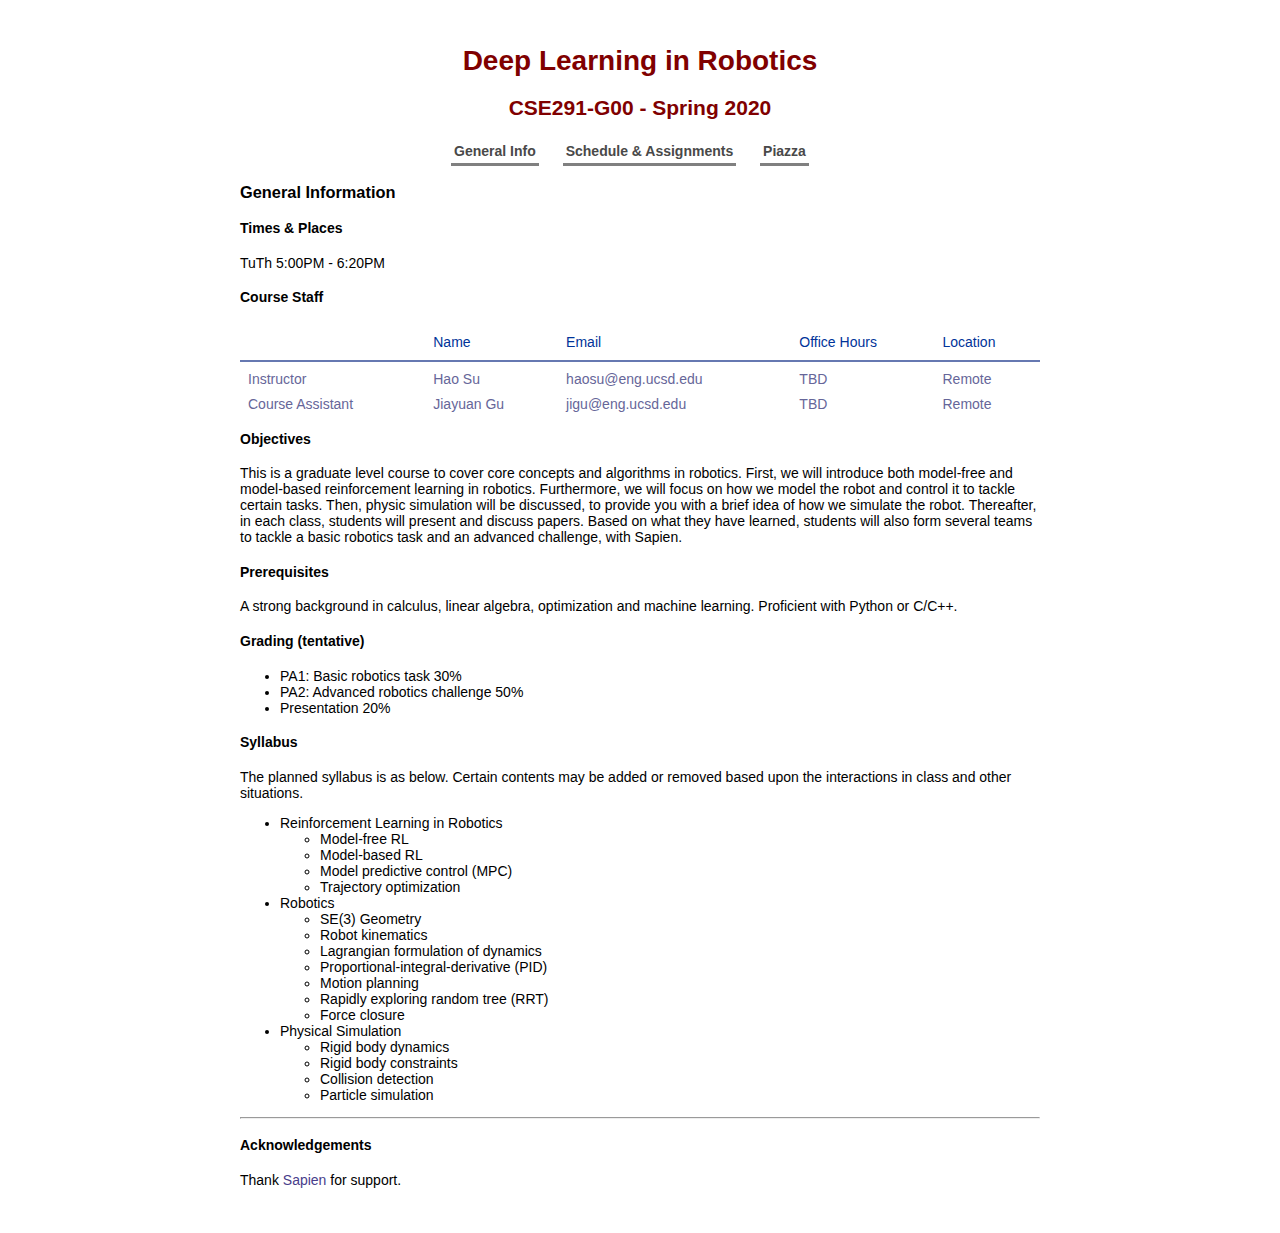
==== SP20/index.html @ ec4d0996 "updated course name" ====
<!DOCTYPE html>
<html lang="en">
<head>
    <meta charset="UTF-8">
    <title>CSE291-G00: Robotics meets Machine Learning Home Page</title>
    <link rel="stylesheet" type="text/css" href="cs468.css">
</head>
<body>
<h1 style="text-align:center; color:#800000">Deep Learning in Robotics</h1>
<h2 style="text-align:center; color:#800000">CSE291-G00 - Spring 2020</h2>
<div id="content">
    <div class="underlinemenu">
        <ul>
            <li><a href="#info">General Info</a></li>
<!--            <li><a href="resources.html">Resources</a></li>-->
            <li><a href="schedule.html">Schedule &amp; Assignments</a></li>
            <li><a href="https://piazza.com/ucsd/spring2020/cse291g00">Piazza</a></li>
        </ul>
    </div>

    <h3 id="info">General Information</h3>

    <h4>Times &amp; Places</h4>
    <p>TuTh 5:00PM - 6:20PM</p>

    <h4>Course Staff</h4>
    <table id="hor-minimalist-a">
        <thead>
        <tr>
            <th scope="col"></th>
            <th scope="col">Name</th>
            <th scope="col">Email</th>
            <th scope="col">Office Hours</th>
            <th scope="col">Location</th>
        </tr>
        </thead>
        <tbody>
        <tr>
            <td>Instructor</td>
            <td>Hao Su</td>
            <td>haosu@eng.ucsd.edu</td>
            <td>TBD</td>
            <td>Remote</td>
        </tr>
        <tr>
            <td>Course Assistant</td>
            <td>Jiayuan Gu</td>
            <td>jigu@eng.ucsd.edu</td>
            <td>TBD</td>
            <td>Remote</td>
        </tr>
        </tbody>
    </table>

    <h4>Objectives</h4>
    <p>
        This is a graduate level course to cover core concepts and algorithms in robotics.
        First, we will introduce both model-free and model-based reinforcement learning in robotics.
        Furthermore, we will focus on how we model the robot and control it to tackle certain tasks.
        Then, physic simulation will be discussed, to provide you with a brief idea of how we simulate the robot.
        Thereafter, in each class, students will present and discuss papers.
        Based on what they have learned, students will also form several teams to tackle a basic robotics task and an
        advanced challenge, with Sapien.
    </p>

    <h4>Prerequisites</h4>
    <p>
        A strong background in calculus, linear algebra, optimization and machine learning.
        Proficient with Python or C/C++.
    </p>

    <h4>Grading (tentative)</h4>
    <ul>
        <li>PA1: Basic robotics task 30%</li>
        <li>PA2: Advanced robotics challenge 50%</li>
        <li>Presentation 20%</li>
    </ul>

    <h4>Syllabus</h4>
    <p>
        The planned syllabus is as below.
        Certain contents may be added or removed based upon the interactions in class and other situations.
    </p>
    <ul>
        <li>Reinforcement Learning in Robotics
            <ul>
                <li>Model-free RL</li>
                <li>Model-based RL</li>
                <li>Model predictive control (MPC)</li>
                <li>Trajectory optimization</li>
            </ul>
        </li>
        <li>Robotics
            <ul>
                <li>SE(3) Geometry</li>
                <li>Robot kinematics</li>
                <li>Lagrangian formulation of dynamics</li>
                <li>Proportional-integral-derivative (PID)</li>
                <li>Motion planning</li>
                <li>Rapidly exploring random tree (RRT)</li>
                <li>Force closure</li>
            </ul>
        </li>
        <li>Physical Simulation
            <ul>
                <li>Rigid body dynamics</li>
                <li>Rigid body constraints</li>
                <li>Collision detection</li>
                <li>Particle simulation</li>
            </ul>
        </li>
    </ul>

    <hr>

    <h4>Acknowledgements</h4>
    <p>Thank <a href="https://sapien.ucsd.edu/">Sapien</a> for support.</p>
</div>

</body>
</html>
---- SP20/cs468.css ----
/*Credits: Dynamic Drive CSS Library */
/*URL: http://www.dynamicdrive.com/style/ */
body
{
	font-family: "Lucida Sans Unicode", "Lucida Grande", Sans-Serif;
	font-size: 14px;
	background: #fff;
	margin: 45px;
	border-collapse: collapse;
	text-align: center;
	vertical-align: middle;
}

#content  
{
	width: 800px; 
	text-align: left; 
	margin: 0 auto;
} 

a {
  color: #483D8B;
}
a:link {
  text-decoration: none;
  color: #483D8B;
}
a:visited {
  text-decoration: none;
  color: #483D8B;
}
a:active {
  text-decoration: none;
  color: #483D8B;
}
a:hover {
  text-decoration: underline;
  color: #800000;
}

.underlinemenu ul li a:hover, .underlinemenu ul li a.selected
{
	border-bottom-color: black;
}

.underlinemenu
{
	font-weight: bold;
	width: 100%;
}

.underlinemenu ul
{
	padding: 6px 0 7px 0; /*6px should equal top padding of "ul li a" below, 7px should equal bottom padding + bottom border of "ul li a" below*/
	margin: 0;
	text-align: center;
}

.underlinemenu ul li
{
	display: inline;
}

.underlinemenu ul li a
{
	color: #494949;
	padding: 6px 3px 4px 3px; /*top padding is 6px, bottom padding is 4px*/
	margin-right: 20px; /*spacing between each menu link*/
	text-decoration: none;
	border-bottom: 3px solid gray; /*bottom border is 3px*/
}

.underlinemenu ul li a:hover, .underlinemenu ul li a.selected
{
	border-bottom-color: black;
}

#hor-minimalist-a
{
	font-family: "Lucida Sans Unicode", "Lucida Grande", Sans-Serif;
	font-size: 14px;
	background: #fff;
	width: 800px;
	border-collapse: collapse;
	text-align: left;
}
#hor-minimalist-a th
{
	font-size: 14px;
	font-weight: normal;
	color: #039;
	padding: 10px 8px;
	border-bottom: 2px solid #6678b1;
}
#hor-minimalist-a td
{
	color: #669;
	padding: 9px 8px 0px 8px;
}

#hor-zebra
{
    font-size: 14px;
	text-align: left;
	width: 800px;
	border-collapse: collapse;
}
#hor-zebra th
{
	font-size: 16px;
	font-weight: bold;
	padding: 10px 8px;
	background: #e8edff; 
}
#hor-zebra td
{
	padding: 8px;
}
#hor-zebra .odd
{
	background: #e8edff; 
}
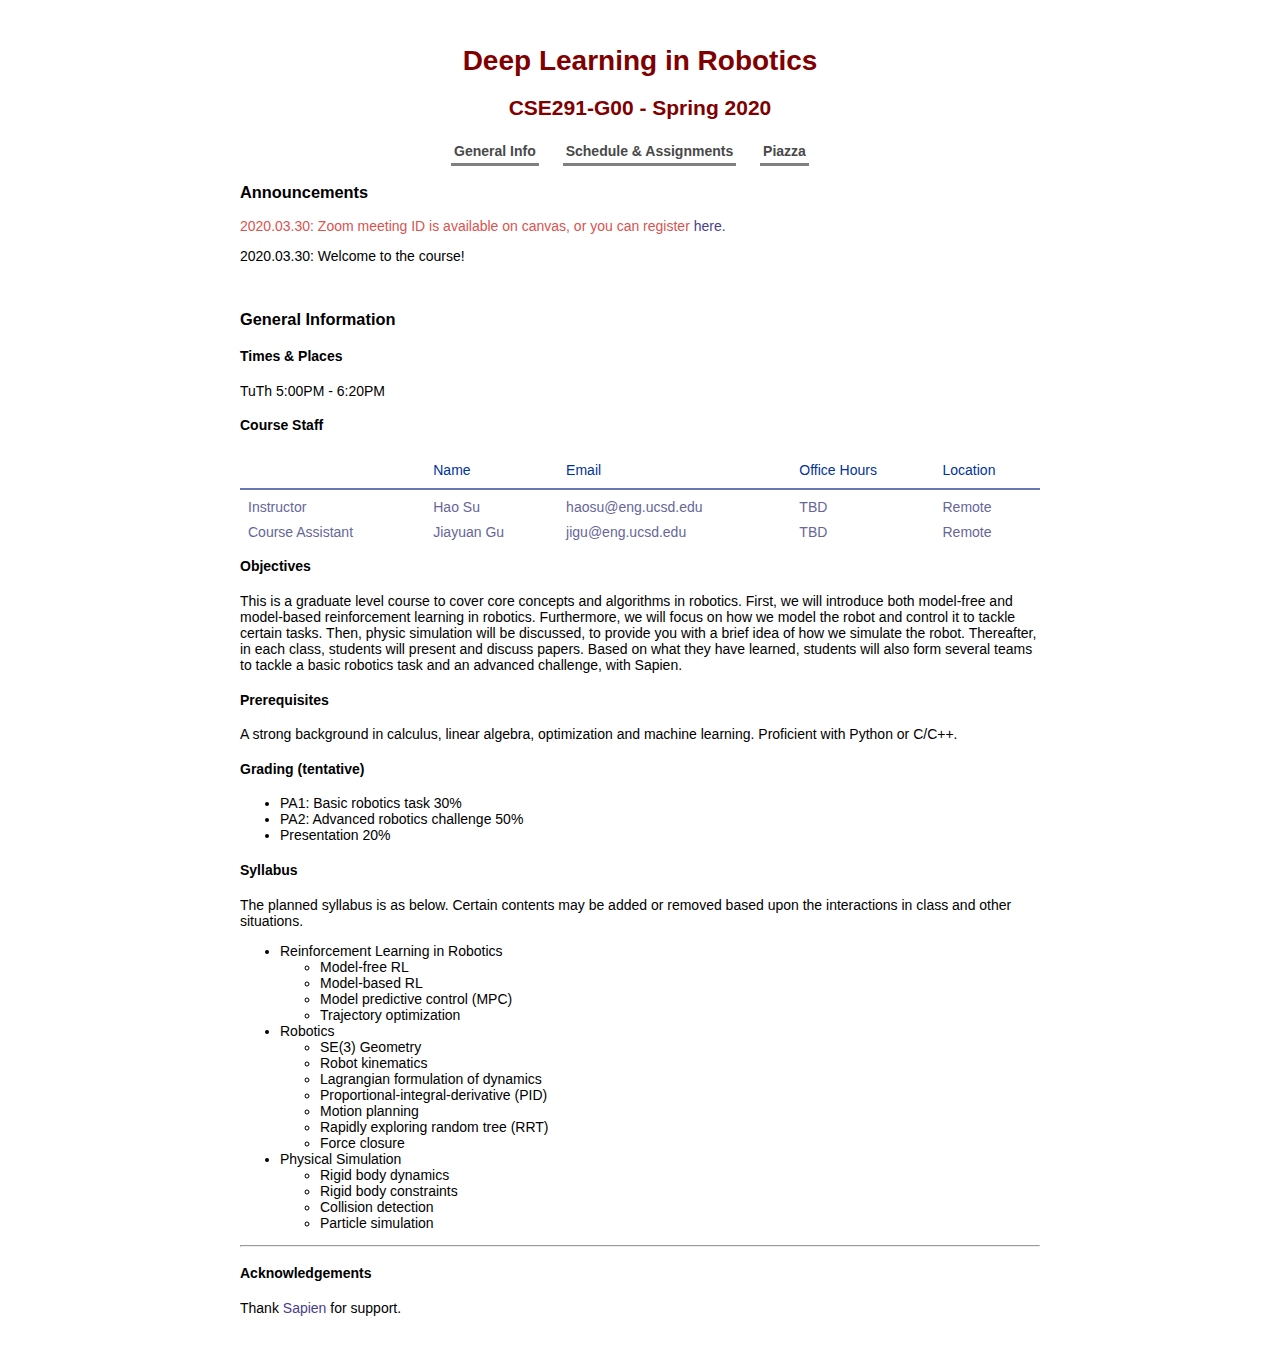
==== commit 660f94f9: "Add announcements for zoom" ====
--- a/SP20/index.html
+++ b/SP20/index.html
@@ -17,6 +17,13 @@
             <li><a href="https://piazza.com/ucsd/spring2020/cse291g00">Piazza</a></li>
         </ul>
     </div>
+
+    <h3>Announcements</h3>
+    <div>
+        <p class="color-danger">2020.03.30: Zoom meeting ID is available on canvas, or you can register <a href="https://ucsd.zoom.us/meeting/register/u5wuduuvrD4pbxScOxsISHnfoISRjkfafw">here.</a></p>
+        <p>2020.03.30: Welcome to the course!</p>
+    </div>
+    <br>
 
     <h3 id="info">General Information</h3>
 
--- a/SP20/cs468.css
+++ b/SP20/cs468.css
@@ -1,122 +1,120 @@
-/*Credits: Dynamic Drive CSS Library */
-/*URL: http://www.dynamicdrive.com/style/ */
-body
-{
-	font-family: "Lucida Sans Unicode", "Lucida Grande", Sans-Serif;
-	font-size: 14px;
-	background: #fff;
-	margin: 45px;
-	border-collapse: collapse;
-	text-align: center;
-	vertical-align: middle;
-}
-
-#content  
-{
-	width: 800px; 
-	text-align: left; 
-	margin: 0 auto;
-} 
-
-a {
-  color: #483D8B;
-}
-a:link {
-  text-decoration: none;
-  color: #483D8B;
-}
-a:visited {
-  text-decoration: none;
-  color: #483D8B;
-}
-a:active {
-  text-decoration: none;
-  color: #483D8B;
-}
-a:hover {
-  text-decoration: underline;
-  color: #800000;
-}
-
-.underlinemenu ul li a:hover, .underlinemenu ul li a.selected
-{
-	border-bottom-color: black;
-}
-
-.underlinemenu
-{
-	font-weight: bold;
-	width: 100%;
-}
-
-.underlinemenu ul
-{
-	padding: 6px 0 7px 0; /*6px should equal top padding of "ul li a" below, 7px should equal bottom padding + bottom border of "ul li a" below*/
-	margin: 0;
-	text-align: center;
-}
-
-.underlinemenu ul li
-{
-	display: inline;
-}
-
-.underlinemenu ul li a
-{
-	color: #494949;
-	padding: 6px 3px 4px 3px; /*top padding is 6px, bottom padding is 4px*/
-	margin-right: 20px; /*spacing between each menu link*/
-	text-decoration: none;
-	border-bottom: 3px solid gray; /*bottom border is 3px*/
-}
-
-.underlinemenu ul li a:hover, .underlinemenu ul li a.selected
-{
-	border-bottom-color: black;
-}
-
-#hor-minimalist-a
-{
-	font-family: "Lucida Sans Unicode", "Lucida Grande", Sans-Serif;
-	font-size: 14px;
-	background: #fff;
-	width: 800px;
-	border-collapse: collapse;
-	text-align: left;
-}
-#hor-minimalist-a th
-{
-	font-size: 14px;
-	font-weight: normal;
-	color: #039;
-	padding: 10px 8px;
-	border-bottom: 2px solid #6678b1;
-}
-#hor-minimalist-a td
-{
-	color: #669;
-	padding: 9px 8px 0px 8px;
-}
-
-#hor-zebra
-{
-    font-size: 14px;
-	text-align: left;
-	width: 800px;
-	border-collapse: collapse;
-}
-#hor-zebra th
-{
-	font-size: 16px;
-	font-weight: bold;
-	padding: 10px 8px;
-	background: #e8edff; 
-}
-#hor-zebra td
-{
-	padding: 8px;
-}
-#hor-zebra .odd
-{
-	background: #e8edff; 
-}
+/*Credits: Dynamic Drive CSS Library */
+/*URL: http://www.dynamicdrive.com/style/ */
+body {
+    font-family: "Lucida Sans Unicode", "Lucida Grande", Sans-Serif;
+    font-size: 14px;
+    background: #fff;
+    margin: 45px;
+    border-collapse: collapse;
+    text-align: center;
+    vertical-align: middle;
+}
+
+#content {
+    width: 800px;
+    text-align: left;
+    margin: 0 auto;
+}
+
+a {
+    color: #483D8B;
+}
+
+a:link {
+    text-decoration: none;
+    color: #483D8B;
+}
+
+a:visited {
+    text-decoration: none;
+    color: #483D8B;
+}
+
+a:active {
+    text-decoration: none;
+    color: #483D8B;
+}
+
+a:hover {
+    text-decoration: underline;
+    color: #800000;
+}
+
+.underlinemenu ul li a:hover, .underlinemenu ul li a.selected {
+    border-bottom-color: black;
+}
+
+.underlinemenu {
+    font-weight: bold;
+    width: 100%;
+}
+
+.underlinemenu ul {
+    padding: 6px 0 7px 0; /*6px should equal top padding of "ul li a" below, 7px should equal bottom padding + bottom border of "ul li a" below*/
+    margin: 0;
+    text-align: center;
+}
+
+.underlinemenu ul li {
+    display: inline;
+}
+
+.underlinemenu ul li a {
+    color: #494949;
+    padding: 6px 3px 4px 3px; /*top padding is 6px, bottom padding is 4px*/
+    margin-right: 20px; /*spacing between each menu link*/
+    text-decoration: none;
+    border-bottom: 3px solid gray; /*bottom border is 3px*/
+}
+
+.underlinemenu ul li a:hover, .underlinemenu ul li a.selected {
+    border-bottom-color: black;
+}
+
+#hor-minimalist-a {
+    font-family: "Lucida Sans Unicode", "Lucida Grande", Sans-Serif;
+    font-size: 14px;
+    background: #fff;
+    width: 800px;
+    border-collapse: collapse;
+    text-align: left;
+}
+
+#hor-minimalist-a th {
+    font-size: 14px;
+    font-weight: normal;
+    color: #039;
+    padding: 10px 8px;
+    border-bottom: 2px solid #6678b1;
+}
+
+#hor-minimalist-a td {
+    color: #669;
+    padding: 9px 8px 0px 8px;
+}
+
+#hor-zebra {
+    font-size: 14px;
+    text-align: left;
+    width: 800px;
+    border-collapse: collapse;
+}
+
+#hor-zebra th {
+    font-size: 16px;
+    font-weight: bold;
+    padding: 10px 8px;
+    background: #e8edff;
+}
+
+#hor-zebra td {
+    padding: 8px;
+}
+
+#hor-zebra .odd {
+    background: #e8edff;
+}
+
+.color-danger {
+    color: #d9534f;
+}
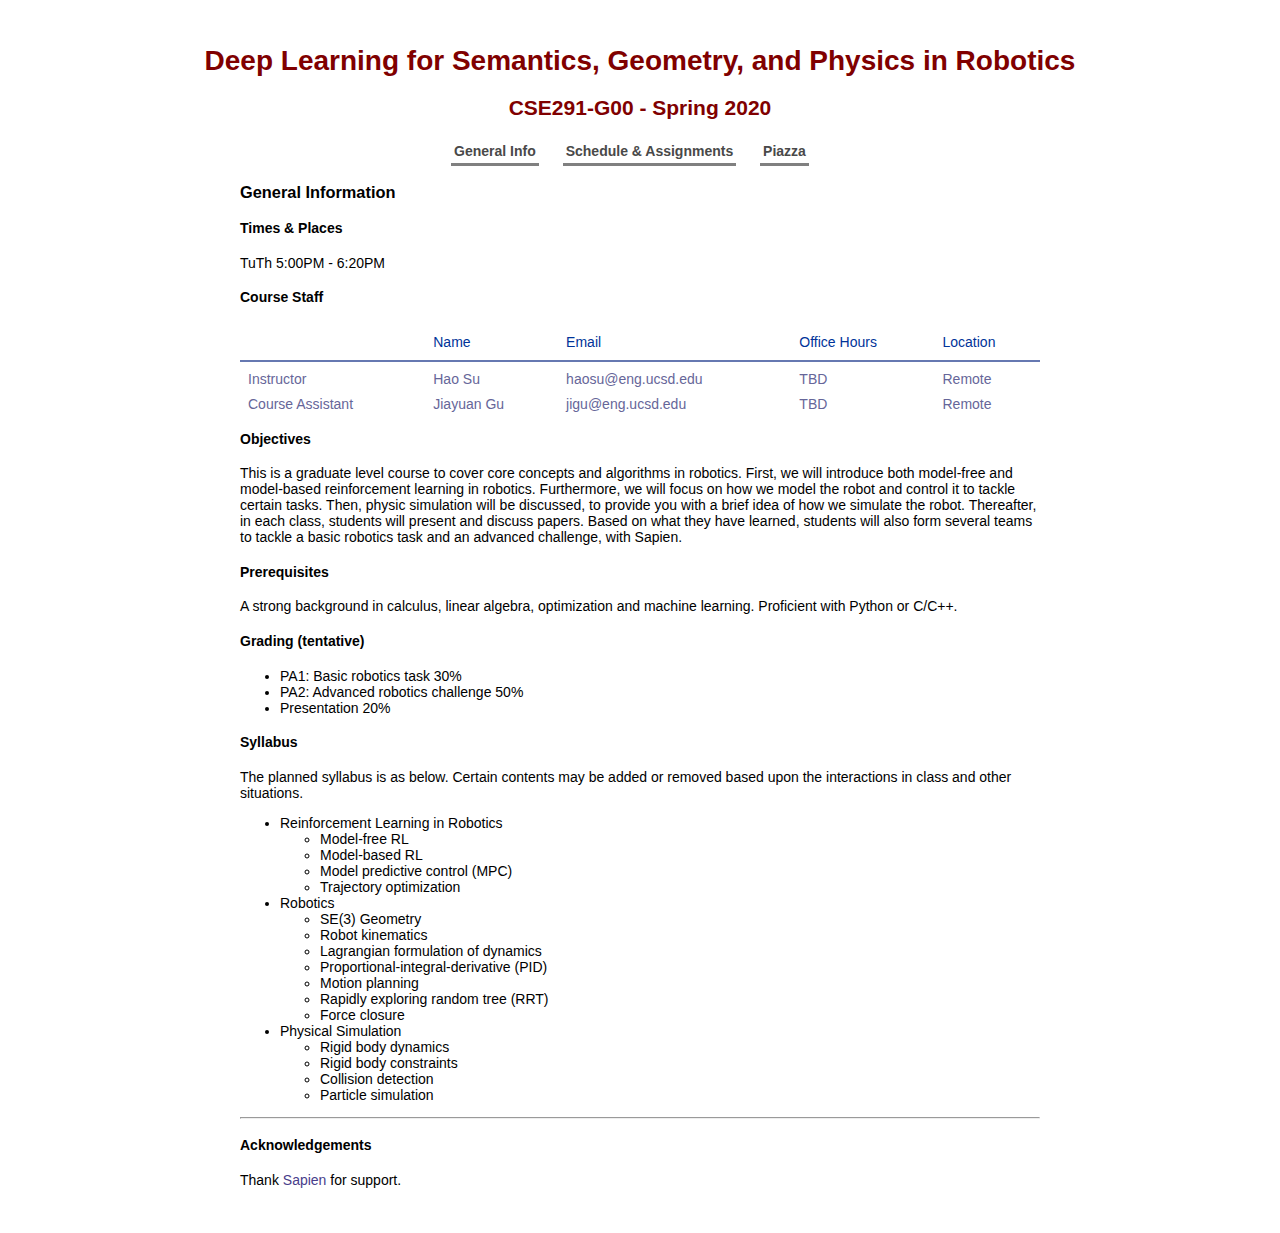
==== commit 2d9ec156: "adjusted course title" ====
--- a/SP20/index.html
+++ b/SP20/index.html
@@ -6,7 +6,7 @@
     <link rel="stylesheet" type="text/css" href="cs468.css">
 </head>
 <body>
-<h1 style="text-align:center; color:#800000">Deep Learning in Robotics</h1>
+<h1 style="text-align:center; color:#800000">Deep Learning for Semantics, Geometry, and Physics in Robotics</h1>
 <h2 style="text-align:center; color:#800000">CSE291-G00 - Spring 2020</h2>
 <div id="content">
     <div class="underlinemenu">
@@ -17,13 +17,6 @@
             <li><a href="https://piazza.com/ucsd/spring2020/cse291g00">Piazza</a></li>
         </ul>
     </div>
-
-    <h3>Announcements</h3>
-    <div>
-        <p class="color-danger">2020.03.30: Zoom meeting ID is available on canvas, or you can register <a href="https://ucsd.zoom.us/meeting/register/u5wuduuvrD4pbxScOxsISHnfoISRjkfafw">here.</a></p>
-        <p>2020.03.30: Welcome to the course!</p>
-    </div>
-    <br>
 
     <h3 id="info">General Information</h3>
 
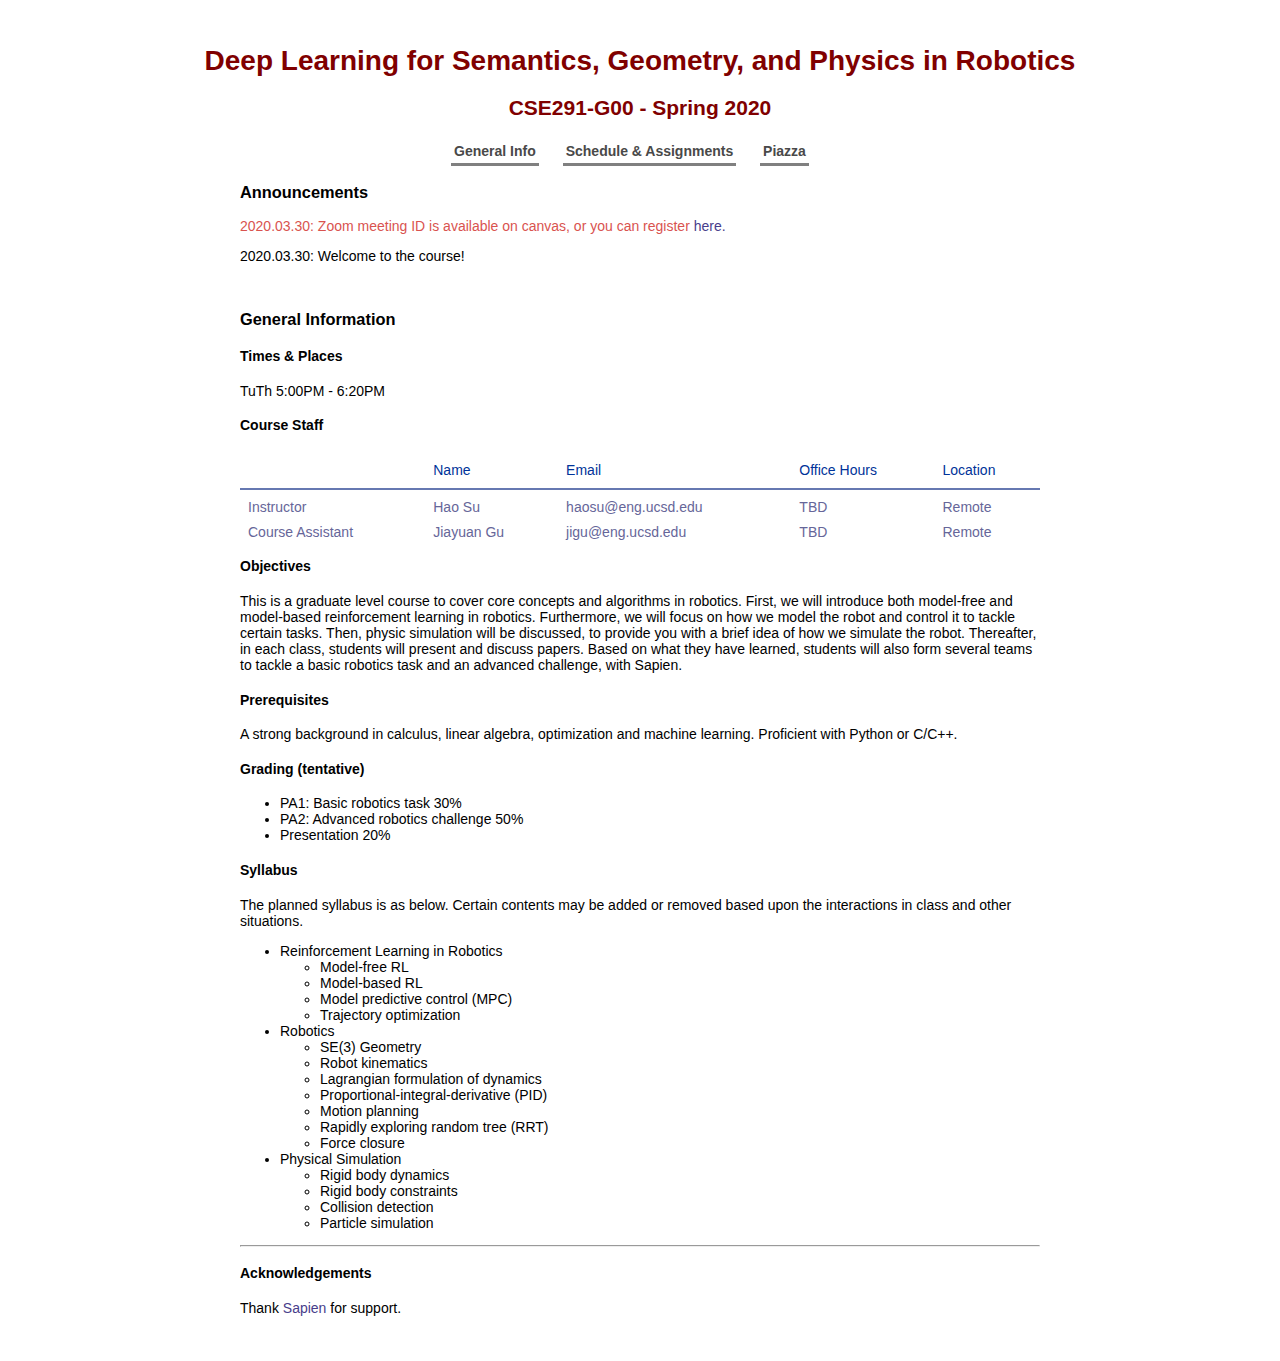
==== commit 61b2f1bf: "Merge branch 'master' of github.com:robotmlcourse/robotmlcourse.github.io" ====
--- a/SP20/index.html
+++ b/SP20/index.html
@@ -17,6 +17,13 @@
             <li><a href="https://piazza.com/ucsd/spring2020/cse291g00">Piazza</a></li>
         </ul>
     </div>
+
+    <h3>Announcements</h3>
+    <div>
+        <p class="color-danger">2020.03.30: Zoom meeting ID is available on canvas, or you can register <a href="https://ucsd.zoom.us/meeting/register/u5wuduuvrD4pbxScOxsISHnfoISRjkfafw">here.</a></p>
+        <p>2020.03.30: Welcome to the course!</p>
+    </div>
+    <br>
 
     <h3 id="info">General Information</h3>
 
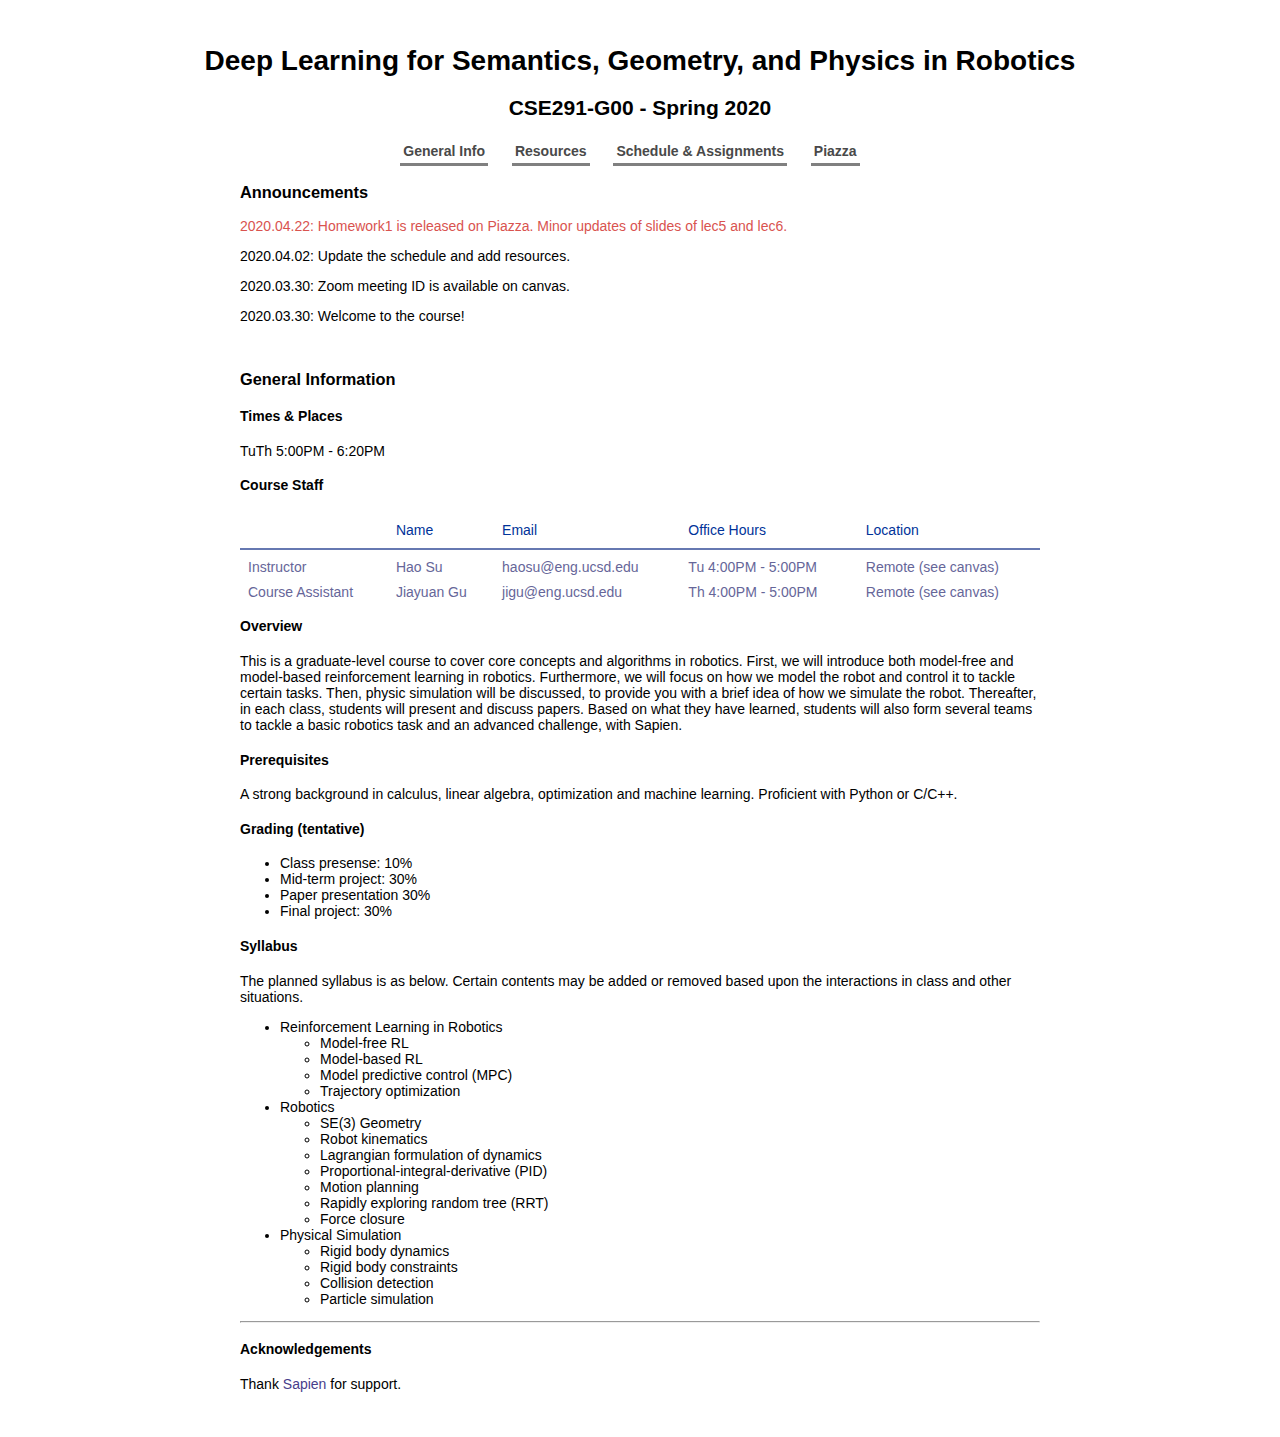
==== commit a68bb1cd: "Update index, lec5 and lec6" ====
--- a/SP20/index.html
+++ b/SP20/index.html
@@ -3,16 +3,19 @@
 <head>
     <meta charset="UTF-8">
     <title>CSE291-G00: Robotics meets Machine Learning Home Page</title>
+    <meta http-equiv="Cache-Control" content="no-cache, no-store, must-revalidate" />
+    <meta http-equiv="Pragma" content="no-cache" />
+    <meta http-equiv="Expires" content="0" />
     <link rel="stylesheet" type="text/css" href="cs468.css">
 </head>
 <body>
-<h1 style="text-align:center; color:#800000">Deep Learning for Semantics, Geometry, and Physics in Robotics</h1>
-<h2 style="text-align:center; color:#800000">CSE291-G00 - Spring 2020</h2>
+<h1 class="title">Deep Learning for Semantics, Geometry, and Physics in Robotics</h1>
+<h2 class="title">CSE291-G00 - Spring 2020</h2>
 <div id="content">
     <div class="underlinemenu">
         <ul>
             <li><a href="#info">General Info</a></li>
-<!--            <li><a href="resources.html">Resources</a></li>-->
+            <li><a href="resources.html">Resources</a></li>
             <li><a href="schedule.html">Schedule &amp; Assignments</a></li>
             <li><a href="https://piazza.com/ucsd/spring2020/cse291g00">Piazza</a></li>
         </ul>
@@ -20,7 +23,9 @@
 
     <h3>Announcements</h3>
     <div>
-        <p class="color-danger">2020.03.30: Zoom meeting ID is available on canvas, or you can register <a href="https://ucsd.zoom.us/meeting/register/u5wuduuvrD4pbxScOxsISHnfoISRjkfafw">here.</a></p>
+        <p class="color-danger">2020.04.22: Homework1 is released on Piazza. Minor updates of slides of lec5 and lec6.</p>
+        <p>2020.04.02: Update the schedule and add resources.</a></p>
+        <p>2020.03.30: Zoom meeting ID is available on canvas.</a></p>
         <p>2020.03.30: Welcome to the course!</p>
     </div>
     <br>
@@ -46,22 +51,22 @@
             <td>Instructor</td>
             <td>Hao Su</td>
             <td>haosu@eng.ucsd.edu</td>
-            <td>TBD</td>
-            <td>Remote</td>
+            <td>Tu 4:00PM - 5:00PM</td>
+            <td>Remote (see canvas)</td>
         </tr>
         <tr>
             <td>Course Assistant</td>
             <td>Jiayuan Gu</td>
             <td>jigu@eng.ucsd.edu</td>
-            <td>TBD</td>
-            <td>Remote</td>
+            <td>Th 4:00PM - 5:00PM</td>
+            <td>Remote (see canvas)</td>
         </tr>
         </tbody>
     </table>
 
-    <h4>Objectives</h4>
+    <h4>Overview</h4>
     <p>
-        This is a graduate level course to cover core concepts and algorithms in robotics.
+        This is a graduate-level course to cover core concepts and algorithms in robotics.
         First, we will introduce both model-free and model-based reinforcement learning in robotics.
         Furthermore, we will focus on how we model the robot and control it to tackle certain tasks.
         Then, physic simulation will be discussed, to provide you with a brief idea of how we simulate the robot.
@@ -78,9 +83,10 @@
 
     <h4>Grading (tentative)</h4>
     <ul>
-        <li>PA1: Basic robotics task 30%</li>
-        <li>PA2: Advanced robotics challenge 50%</li>
-        <li>Presentation 20%</li>
+        <li>Class presense: 10%</li>
+        <li>Mid-term project: 30%</li>
+        <li>Paper presentation 30%</li>
+        <li>Final project: 30%</li>
     </ul>
 
     <h4>Syllabus</h4>
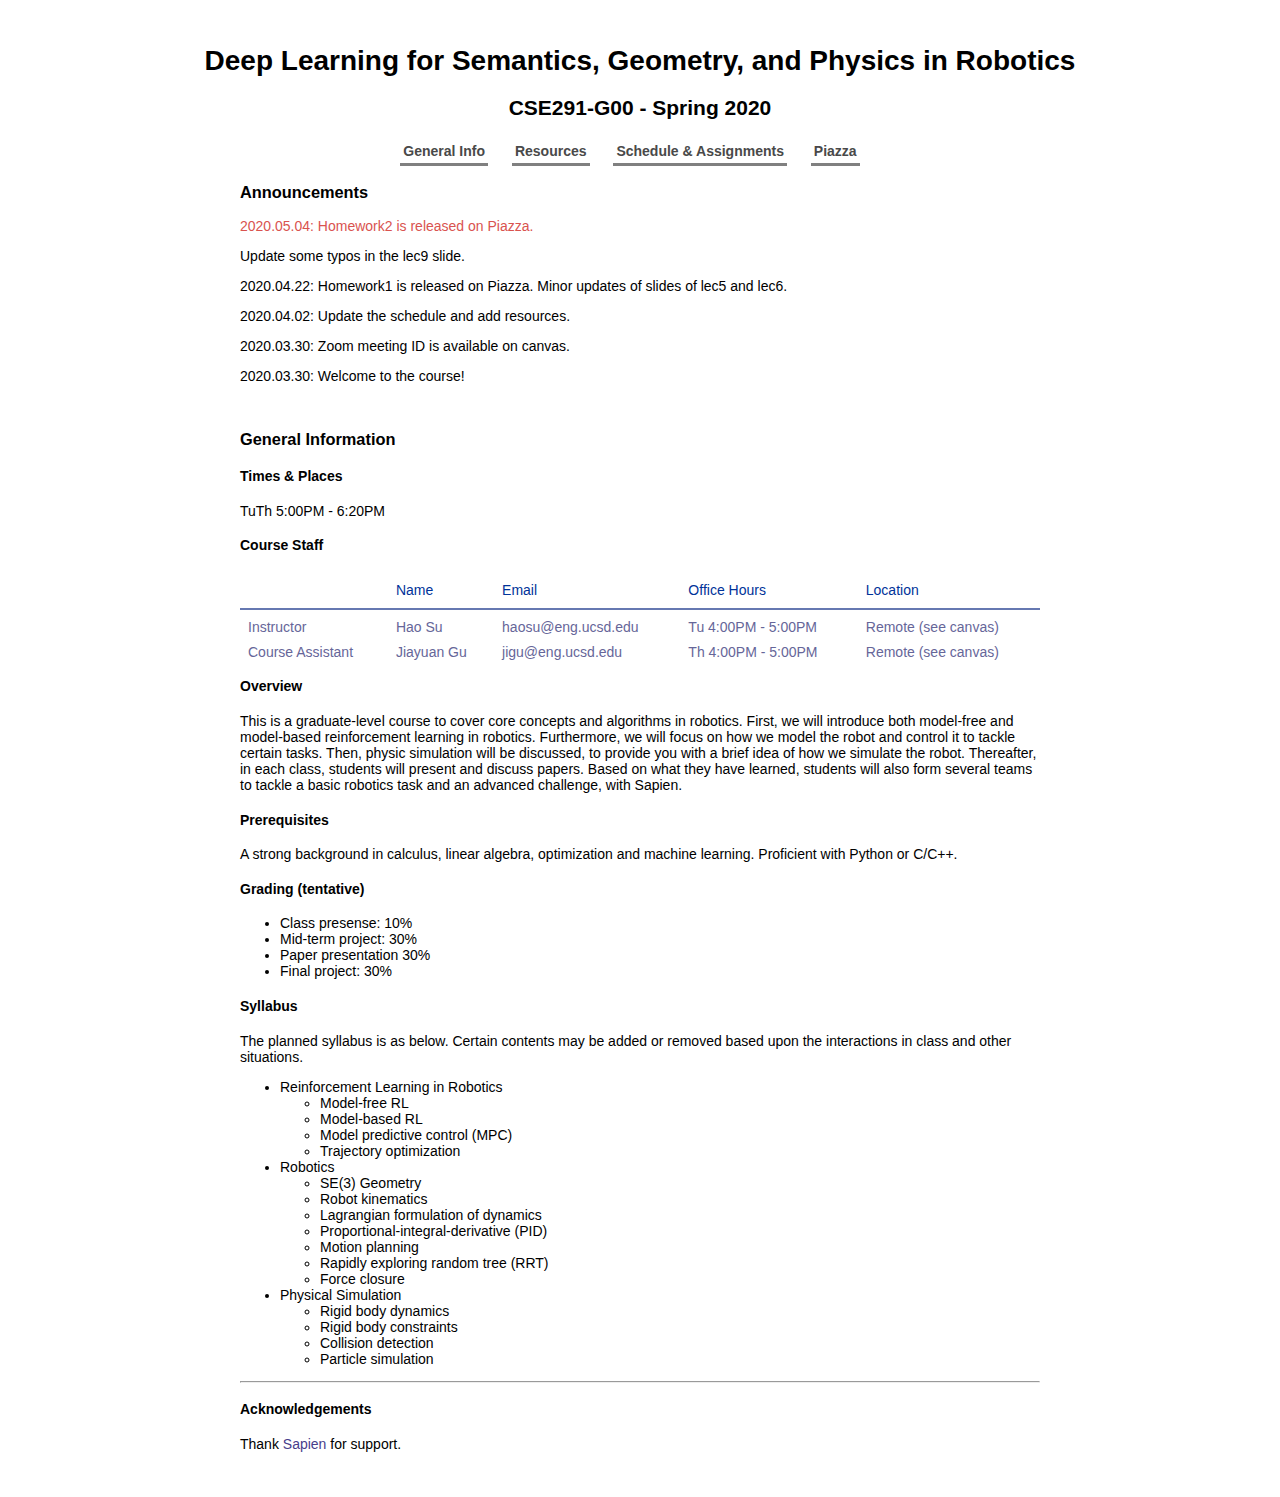
==== commit e4e1c2aa: "Announce hw2 and update schedule" ====
--- a/SP20/index.html
+++ b/SP20/index.html
@@ -23,7 +23,9 @@
 
     <h3>Announcements</h3>
     <div>
-        <p class="color-danger">2020.04.22: Homework1 is released on Piazza. Minor updates of slides of lec5 and lec6.</p>
+        <p class="color-danger">2020.05.04: Homework2 is released on Piazza.</p>
+        <p>Update some typos in the lec9 slide.</p>
+        <p>2020.04.22: Homework1 is released on Piazza. Minor updates of slides of lec5 and lec6.</p>
         <p>2020.04.02: Update the schedule and add resources.</a></p>
         <p>2020.03.30: Zoom meeting ID is available on canvas.</a></p>
         <p>2020.03.30: Welcome to the course!</p>
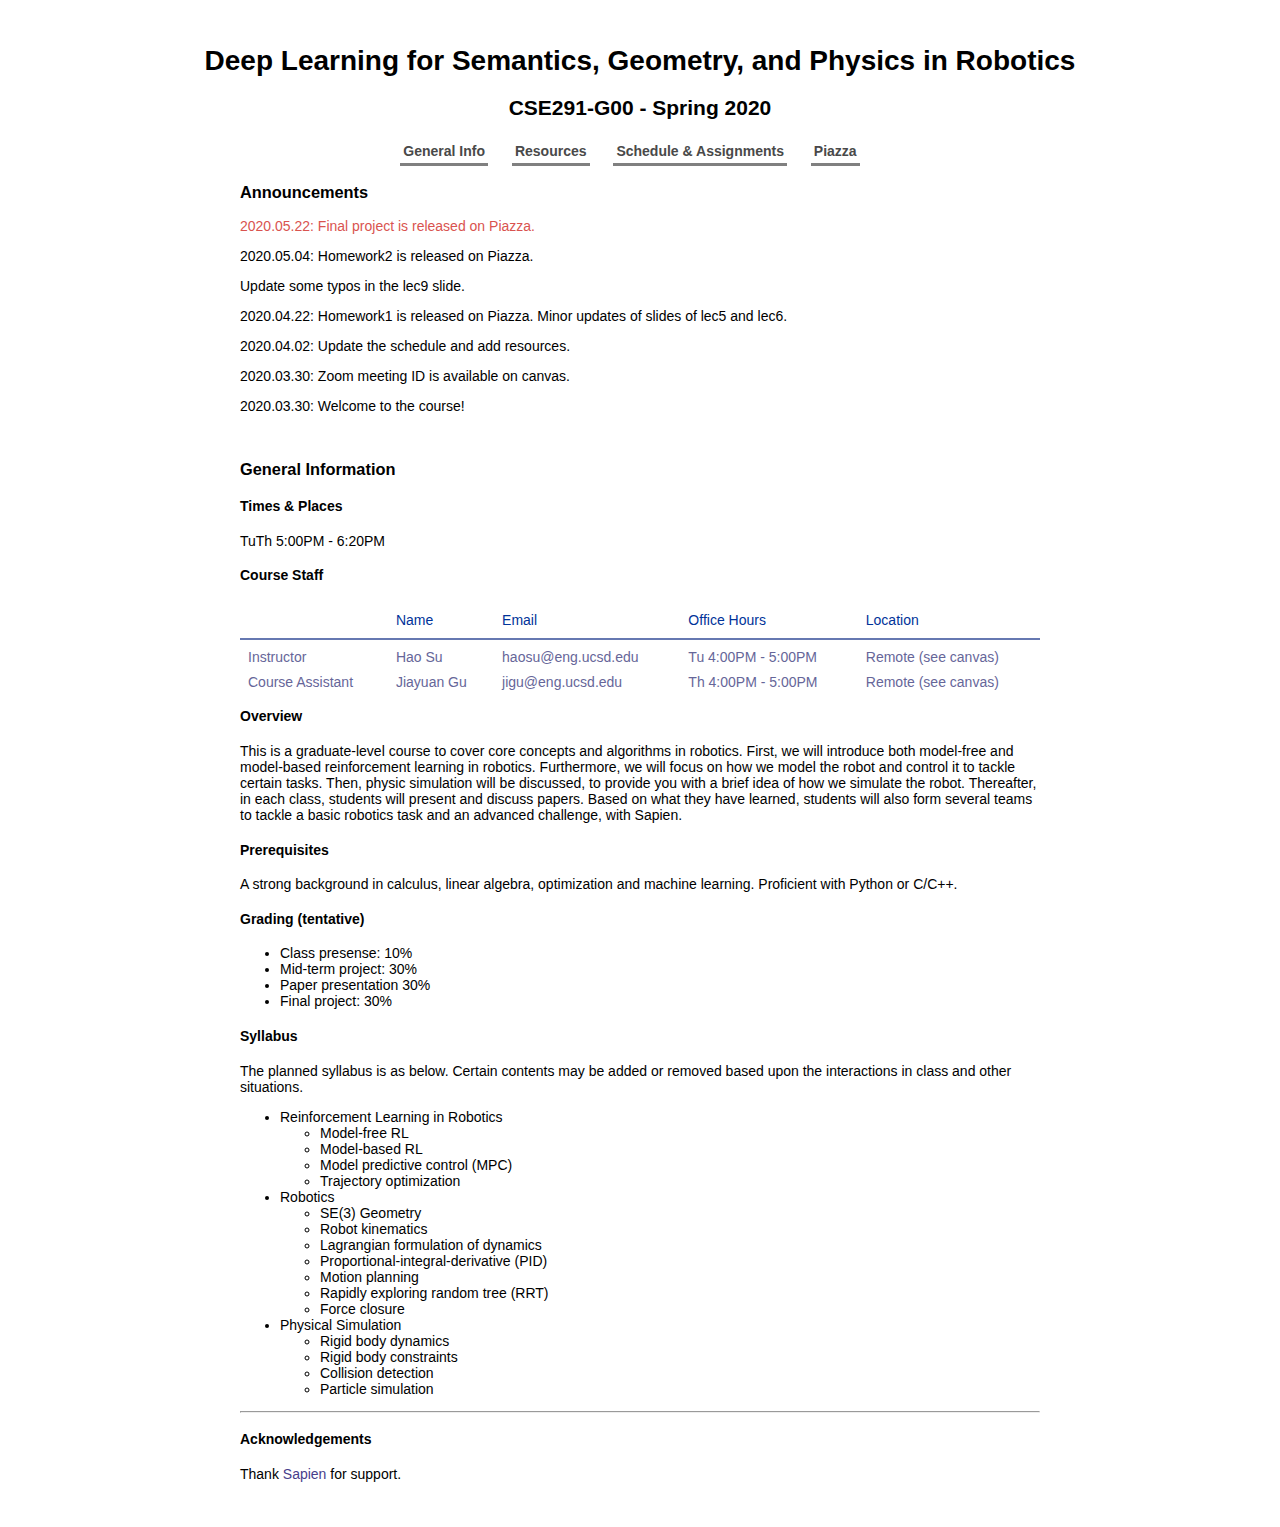
==== commit 06b53307: "Update recent presentations" ====
--- a/SP20/index.html
+++ b/SP20/index.html
@@ -23,7 +23,8 @@
 
     <h3>Announcements</h3>
     <div>
-        <p class="color-danger">2020.05.04: Homework2 is released on Piazza.</p>
+        <p class="color-danger">2020.05.22: Final project is released on Piazza.</p>
+        <p>2020.05.04: Homework2 is released on Piazza.</p>
         <p>Update some typos in the lec9 slide.</p>
         <p>2020.04.22: Homework1 is released on Piazza. Minor updates of slides of lec5 and lec6.</p>
         <p>2020.04.02: Update the schedule and add resources.</a></p>
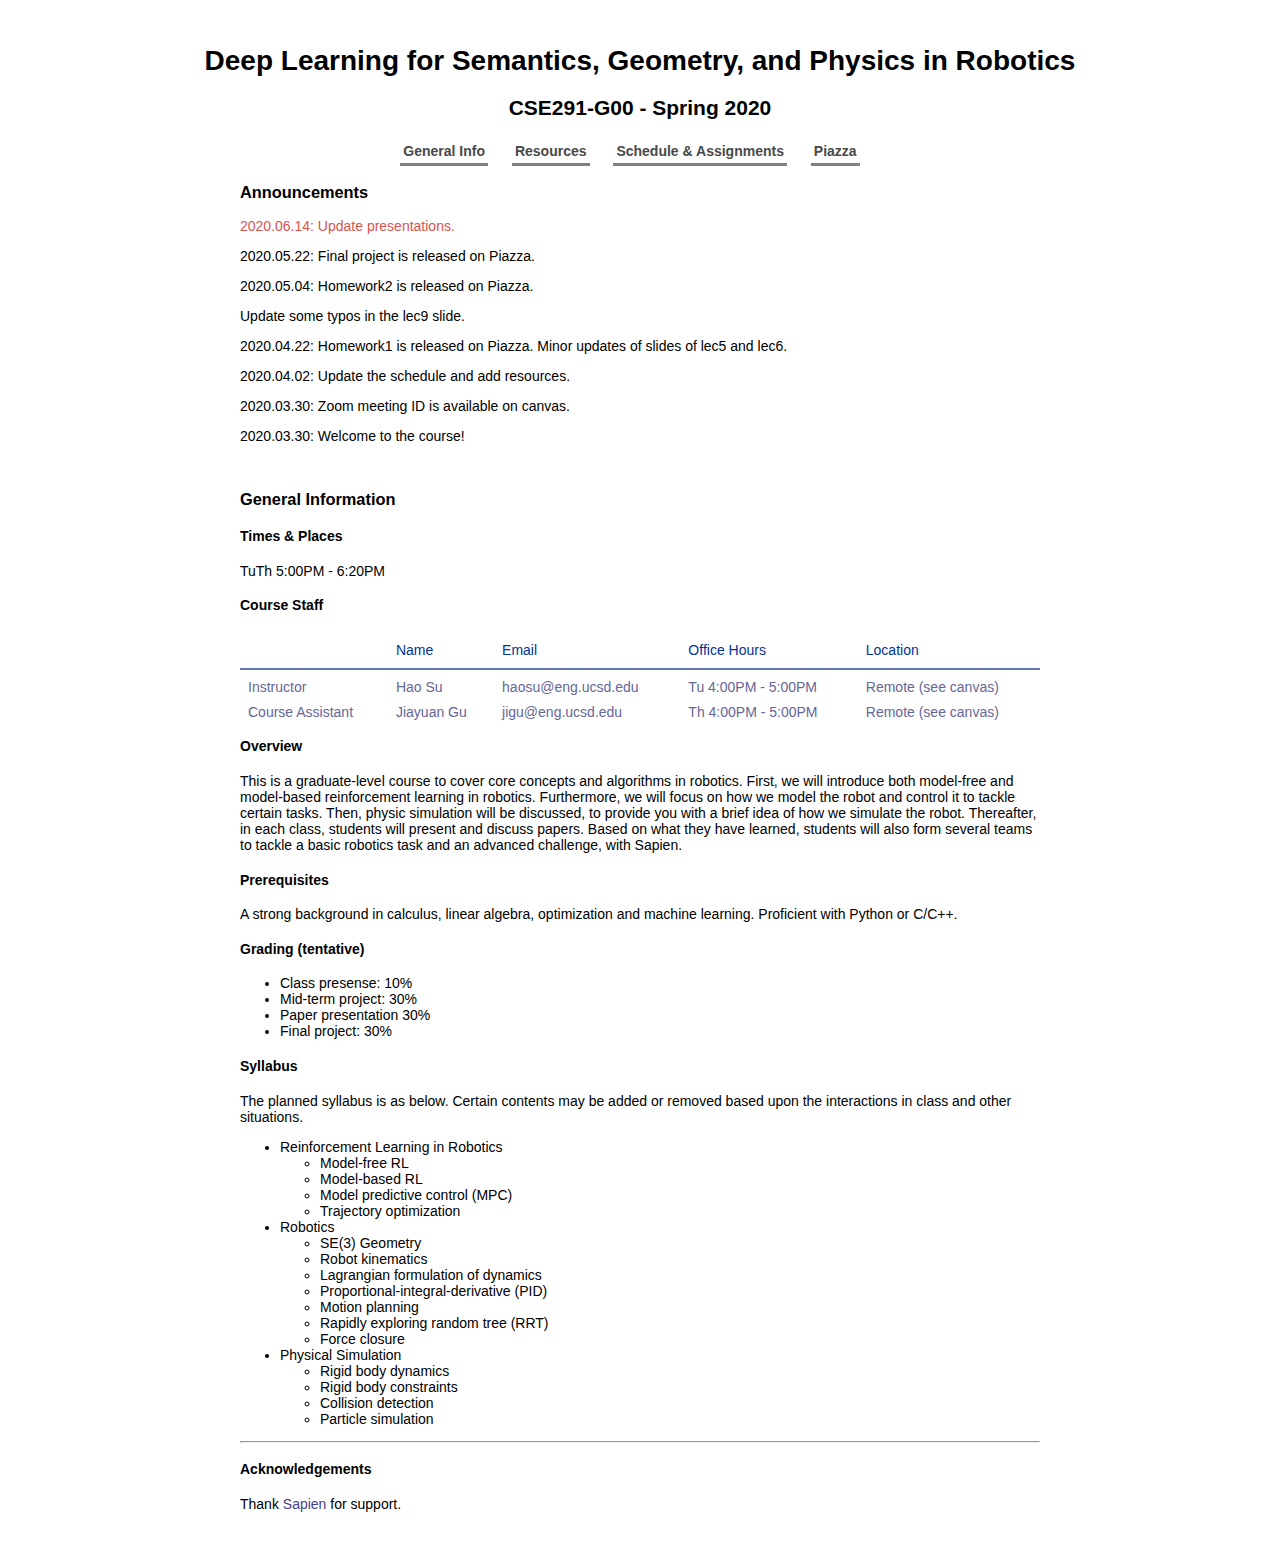
==== commit 9794a70b: "Update presentations" ====
--- a/SP20/index.html
+++ b/SP20/index.html
@@ -23,7 +23,8 @@
 
     <h3>Announcements</h3>
     <div>
-        <p class="color-danger">2020.05.22: Final project is released on Piazza.</p>
+        <p class="color-danger">2020.06.14: Update presentations.</p>
+        <p>2020.05.22: Final project is released on Piazza.</p>
         <p>2020.05.04: Homework2 is released on Piazza.</p>
         <p>Update some typos in the lec9 slide.</p>
         <p>2020.04.22: Homework1 is released on Piazza. Minor updates of slides of lec5 and lec6.</p>
